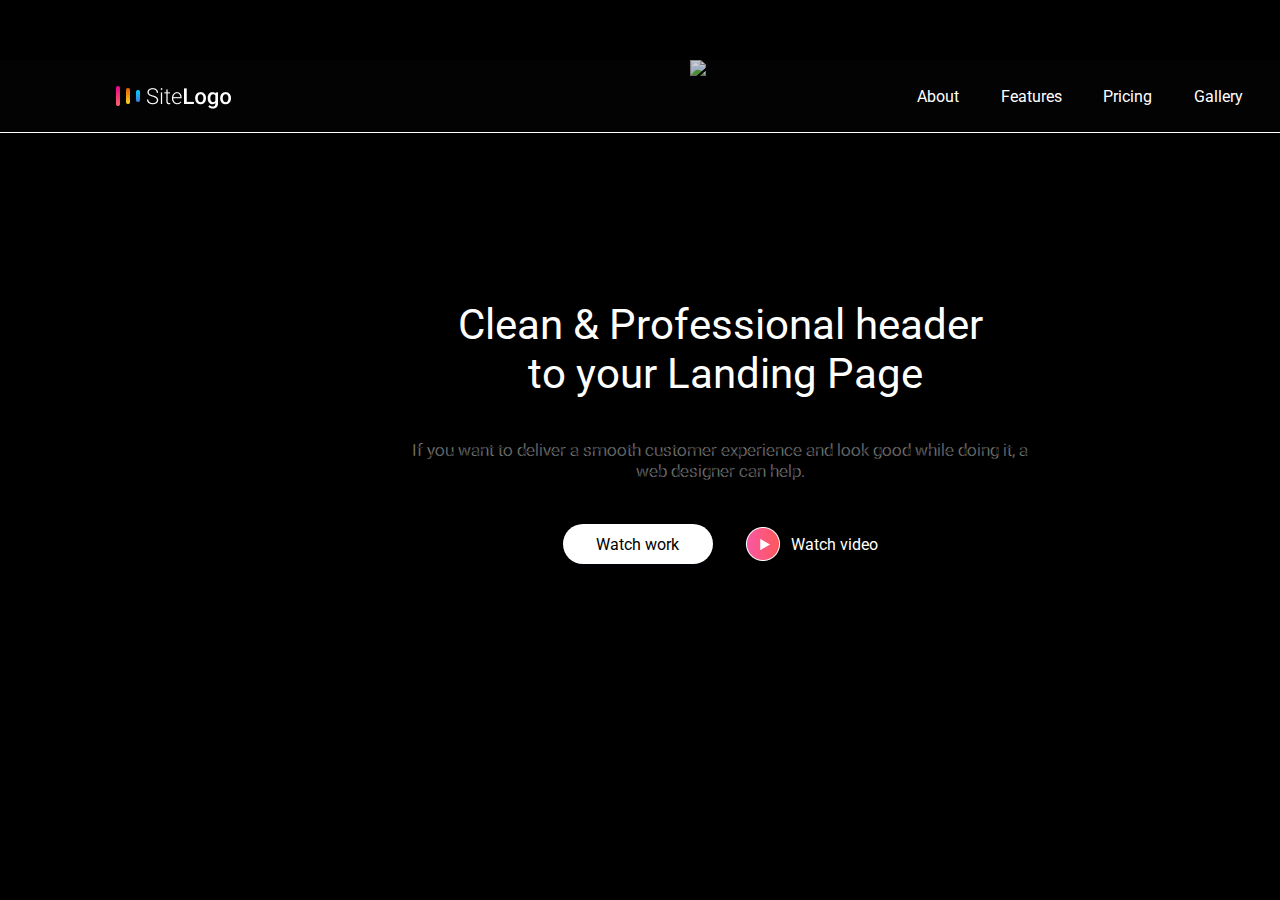
==== Header/index.html @ 33149853 "header added" ====
<!DOCTYPE html>
<html lang="en">
<head>
    <meta charset="UTF-8">
    <meta http-equiv="X-UA-Compatible" content="IE=edge">
    <meta name="viewport" content="width=device-width, initial-scale=1.0">
    <title>Document</title><link rel="stylesheet" href="style.css">
</head>
<body>
    
    <div class="header">

        <img src="/pics/banner.png" alt="banner">

        <div class="menu">
            <img src="pics/SiteLogo.png" alt="">
            <nav>
                <a href="">About</a>
                <a href="">Features</a>
                <a href="">Pricing</a>
                <a href="">Gallery</a>
                <a href="">Team</a>
            </nav>
        </div>

        <div class="banner-text">
            <h1>Clean & Professional header  to your Landing Page</h1>

            <p>If you want to deliver a smooth customer experience and look good while doing it, a web designer can help.</p>
            <div>
                <button>Watch work</button>
                <a href=""> 
                    <img src="pics/play.png" alt="" style="margin-right:10px;float: left;">
                    <span>Watch video</span>
                </a>
            </div>

        </div>

    </div>

</body>
</html>
---- Header/style.css ----
@import url('https://fonts.googleapis.com/css2?family=Roboto&display=swap');


:root{
    --text-font:'Roboto', sans-serif;
}

*{
    margin:0;
    padding: 0;
}
/* header */
.header{
    position: relative;

    width: 1440px;
    height: 800px;

    display: flex;
    justify-content: center;

    margin: auto;
    margin-top: 60px;
    /* background-color: blue; */
}
body{
    background-color: black;
}

/* menu */
.menu{
    position: absolute;
    z-index: 3;


    height: 72px;
    width: 100%;
    /* 0.5 is opacity */
    background: rgba(16, 17, 17, 0.2);

    /* background-color: red; */

    display: flex;
    justify-content: space-between;
    align-items: center;

    border-bottom: 1px solid;
    border-color: white; 
}

/* logo */
.header .menu img{
    margin-left: 116px;
    width: 116px;
    height: 26px;
}

/* navigation */
.header nav{
    margin-right: 116px;
    /* background-color: red; */
}
.header nav a{
    font-family: var(--text-font);
    text-decoration: none ;
    color: white;
    font-size: 16px;
    margin-right: 37.5px;
}


.header nav a:last-child{
    margin-right:0;
}
/* banner text */

.banner-text{
    position: absolute;
    z-index: 3;
    

    margin-top:240px;
    /* background-color: red; */
}

.banner-text h1{    
    font-style: normal;
    font-weight: 400;
    font-size: 42px;
    line-height: 49px;
    text-align: center;
    font-family: var(--text-font);
    /* background-color: blue; */
    width: 540px;
    color: white;

    margin: auto;
}
.banner-text p{
    font-family: var(--text-font);
    font-style: normal;
    font-weight: 300;
    font-size: 17px;
    line-height: 21px;
    text-align: center;

    width: 640px;
    height: 42px;
   color: #FFFFFF;;
    margin-top: 42px;
    -webkit-text-stroke: 0.5px #000000;
}

.banner-text button{
    font-family: var(--text-font);
    font-style: normal;
    font-weight: 400;
    font-size: 16px;
    line-height: 19px;
    border: none;
    cursor: pointer;
    width: 150px;
    height: 40px;
    padding: 5px 26px;
    background: #FFFFFF;

    box-shadow: 0px 6px 12px -6px rgba(24, 39, 75, 0.12), 0px 8px 24px -4px rgba(24, 39, 75, 0.08);
    border-radius: 50px;
}
.banner-text div{
    width: 315px;
    margin-top: 42px !important;
    /* background: red; */
    margin: auto;
    display: flex;
    justify-content: space-between;
    align-items: center;
}
.banner-text a{
    font-family: var(--text-font);
    text-decoration: none;
    color: white;
    display: flex;
    align-items: center;
}
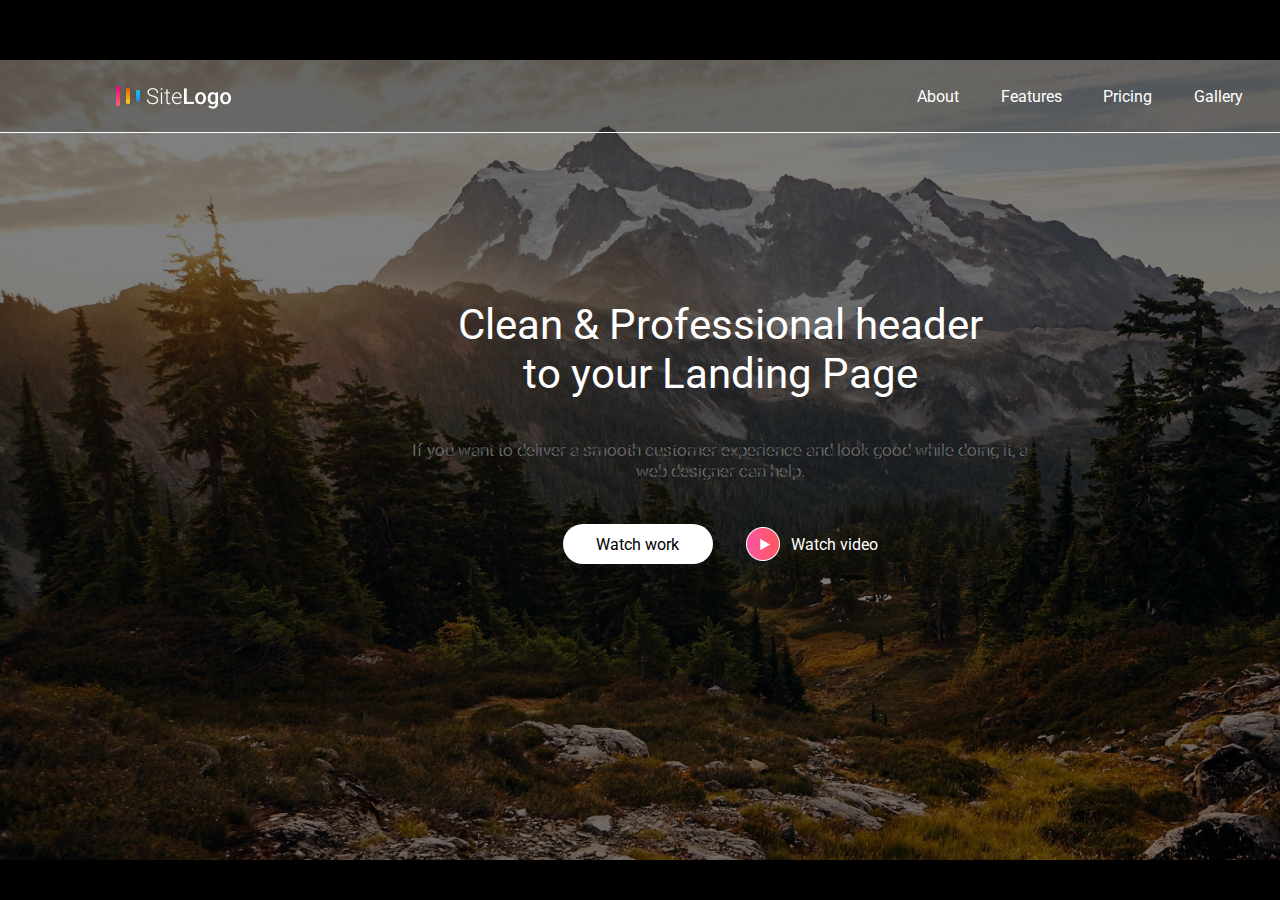
==== commit 15922212: "Header adder" ====
--- a/Header/index.html
+++ b/Header/index.html
@@ -10,7 +10,7 @@
     
     <div class="header">
 
-        <img src="/pics/banner.png" alt="banner">
+        <img src="pics/banner.png" alt="banner">
 
         <div class="menu">
             <img src="pics/SiteLogo.png" alt="">
@@ -24,8 +24,7 @@
         </div>
 
         <div class="banner-text">
-            <h1>Clean & Professional header  -to your Landing Page</h1>
+            <h1>Clean & Professional header to your Landing Page</h1>
 
             <p>If you want to deliver a smooth customer experience and look good while doing it, a web designer can help.</p>
             <div>
